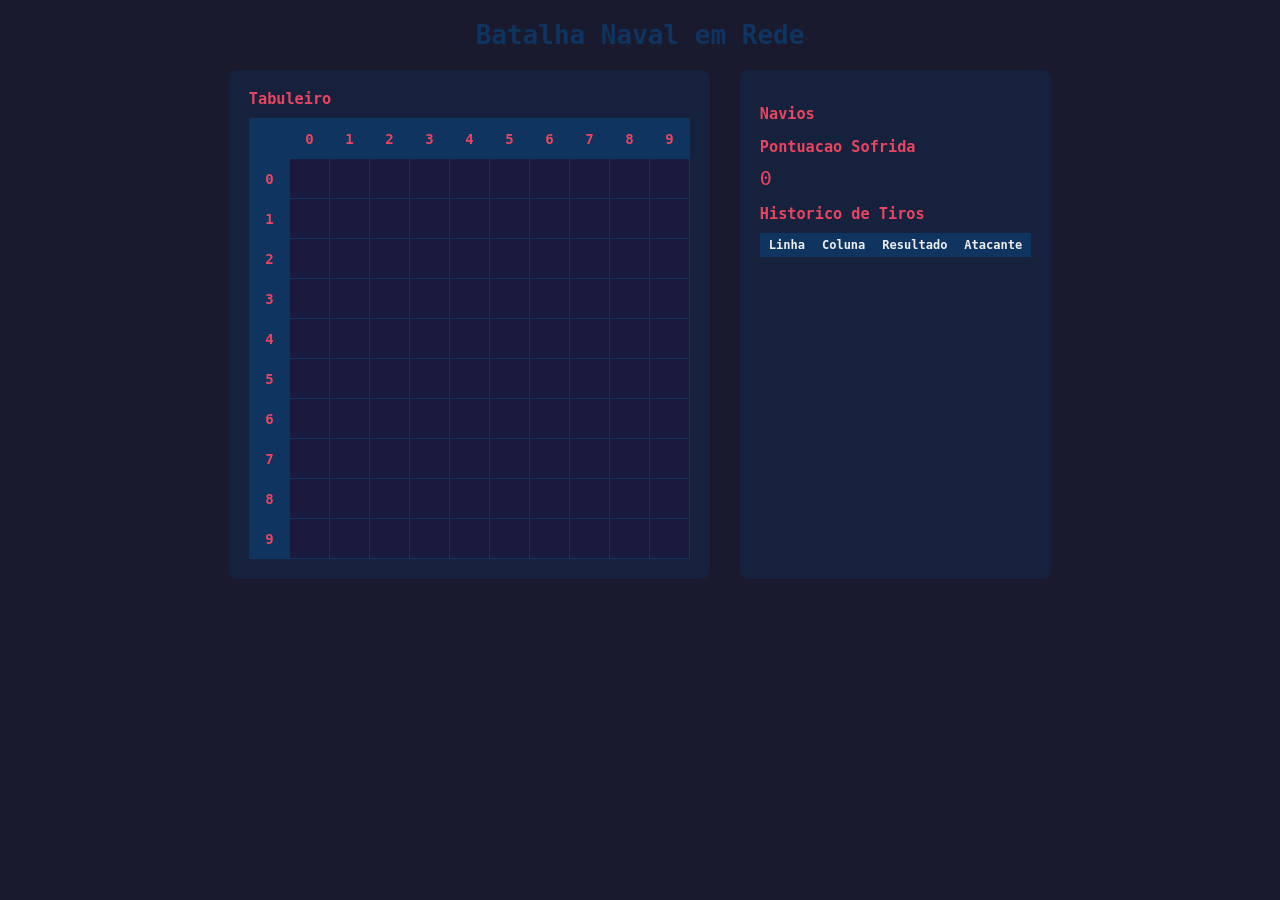
==== index.html @ 5f58ecc1 "feat: página HTML com visualização do tabuleiro e polling automático" ====
<!DOCTYPE html>
<html lang="pt-BR">
<head>
    <meta charset="UTF-8">
    <meta name="viewport" content="width=device-width, initial-scale=1.0">
    <title>Batalha Naval em Rede</title>
    <style>
        * { margin: 0; padding: 0; box-sizing: border-box; }
        body { font-family: monospace; background: #1a1a2e; color: #eee; padding: 20px; }
        h1 { text-align: center; margin-bottom: 20px; color: #0f3460; }
        .container { display: flex; gap: 30px; justify-content: center; flex-wrap: wrap; }
        .panel { background: #16213e; border-radius: 8px; padding: 20px; }

        table.board { border-collapse: collapse; }
        table.board th, table.board td {
            width: 40px; height: 40px;
            text-align: center; vertical-align: middle;
            border: 1px solid #0f3460;
            font-size: 14px;
        }
        table.board th { background: #0f3460; color: #e94560; font-weight: bold; }
        td.water { background: #1a1a3e; }
        td.ship-porta_avioes { background: #e94560; color: #fff; font-weight: bold; }
        td.ship-submarino { background: #0f81c7; color: #fff; font-weight: bold; }
        td.ship-fragata { background: #27ae60; color: #fff; font-weight: bold; }
        td.shot-agua { background: #1a1a3e; color: #555; }
        td.shot-acerto { background: #c0392b; color: #fff; }

        .info { margin-top: 15px; }
        .info h3 { color: #e94560; margin-bottom: 8px; }
        .ship-list { list-style: none; }
        .ship-list li { padding: 4px 0; }
        .ship-list .dead { text-decoration: line-through; color: #555; }
        .score { font-size: 20px; color: #e94560; margin-top: 10px; }

        table.log { border-collapse: collapse; margin-top: 10px; width: 100%; }
        table.log th, table.log td {
            border: 1px solid #0f3460; padding: 4px 8px;
            text-align: center; font-size: 12px;
        }
        table.log th { background: #0f3460; }
    </style>
</head>
<body>
    <h1>Batalha Naval em Rede</h1>
    <div class="container">
        <div class="panel">
            <h3 style="color:#e94560; margin-bottom:10px;">Tabuleiro</h3>
            <table class="board" id="board"></table>
        </div>
        <div class="panel">
            <div class="info">
                <h3>Navios</h3>
                <ul class="ship-list" id="ship-list"></ul>
            </div>
            <div class="info">
                <h3>Pontuacao Sofrida</h3>
                <div class="score" id="score">0</div>
            </div>
            <div class="info">
                <h3>Historico de Tiros</h3>
                <table class="log" id="shot-log">
                    <thead><tr><th>Linha</th><th>Coluna</th><th>Resultado</th><th>Atacante</th></tr></thead>
                    <tbody></tbody>
                </table>
            </div>
        </div>
    </div>

    <script>
        var ROWS = 10;
        var COLS = 10;

        function buildBoard() {
            var board = document.getElementById('board');
            var html = '<tr><th></th>';
            for (var c = 0; c < COLS; c++) html += '<th>' + c + '</th>';
            html += '</tr>';
            for (var r = 0; r < ROWS; r++) {
                html += '<tr><th>' + r + '</th>';
                for (var c = 0; c < COLS; c++) {
                    html += '<td id="cell-' + r + '-' + c + '" class="water"></td>';
                }
                html += '</tr>';
            }
            board.innerHTML = html;
        }

        function updateBoard(state) {
            /* Reset all cells */
            for (var r = 0; r < ROWS; r++) {
                for (var c = 0; c < COLS; c++) {
                    var cell = document.getElementById('cell-' + r + '-' + c);
                    cell.className = 'water';
                    cell.textContent = '';
                }
            }

            /* Draw ships */
            for (var i = 0; i < state.navios.length; i++) {
                var ship = state.navios[i];
                if (ship.vivo) {
                    var cell = document.getElementById('cell-' + ship.linha + '-' + ship.coluna);
                    cell.className = 'ship-' + ship.tipo;
                    cell.textContent = ship.tipo.charAt(0).toUpperCase();
                }
            }

            /* Draw shots */
            for (var i = 0; i < state.tiros.length; i++) {
                var shot = state.tiros[i];
                var cell = document.getElementById('cell-' + shot.linha + '-' + shot.coluna);
                if (shot.resultado === 'acerto') {
                    cell.className = 'shot-acerto';
                    cell.textContent = 'X';
                } else if (shot.resultado === 'agua') {
                    cell.className = 'shot-agua';
                    cell.textContent = 'O';
                }
            }

            /* Ship list */
            var list = document.getElementById('ship-list');
            var html = '';
            for (var i = 0; i < state.navios.length; i++) {
                var ship = state.navios[i];
                var cls = ship.vivo ? '' : ' class="dead"';
                var status = ship.vivo ? 'ativo' : 'destruido';
                html += '<li' + cls + '>' + ship.tipo + ' (linha ' + ship.linha + ') - ' + status + '</li>';
            }
            list.innerHTML = html;

            /* Score */
            document.getElementById('score').textContent = state.pontuacao_sofrida;

            /* Shot log */
            var tbody = document.querySelector('#shot-log tbody');
            html = '';
            for (var i = state.tiros.length - 1; i >= 0; i--) {
                var shot = state.tiros[i];
                html += '<tr><td>' + shot.linha + '</td><td>' + shot.coluna + '</td><td>' + shot.resultado + '</td><td>' + shot.atacante + '</td></tr>';
            }
            tbody.innerHTML = html;
        }

        function fetchState() {
            fetch('/estado_local')
                .then(function(res) { return res.json(); })
                .then(function(state) { updateBoard(state); })
                .catch(function(err) { console.error('Fetch error:', err); });
        }

        buildBoard();
        fetchState();
        setInterval(fetchState, 2000);
    </script>
</body>
</html>
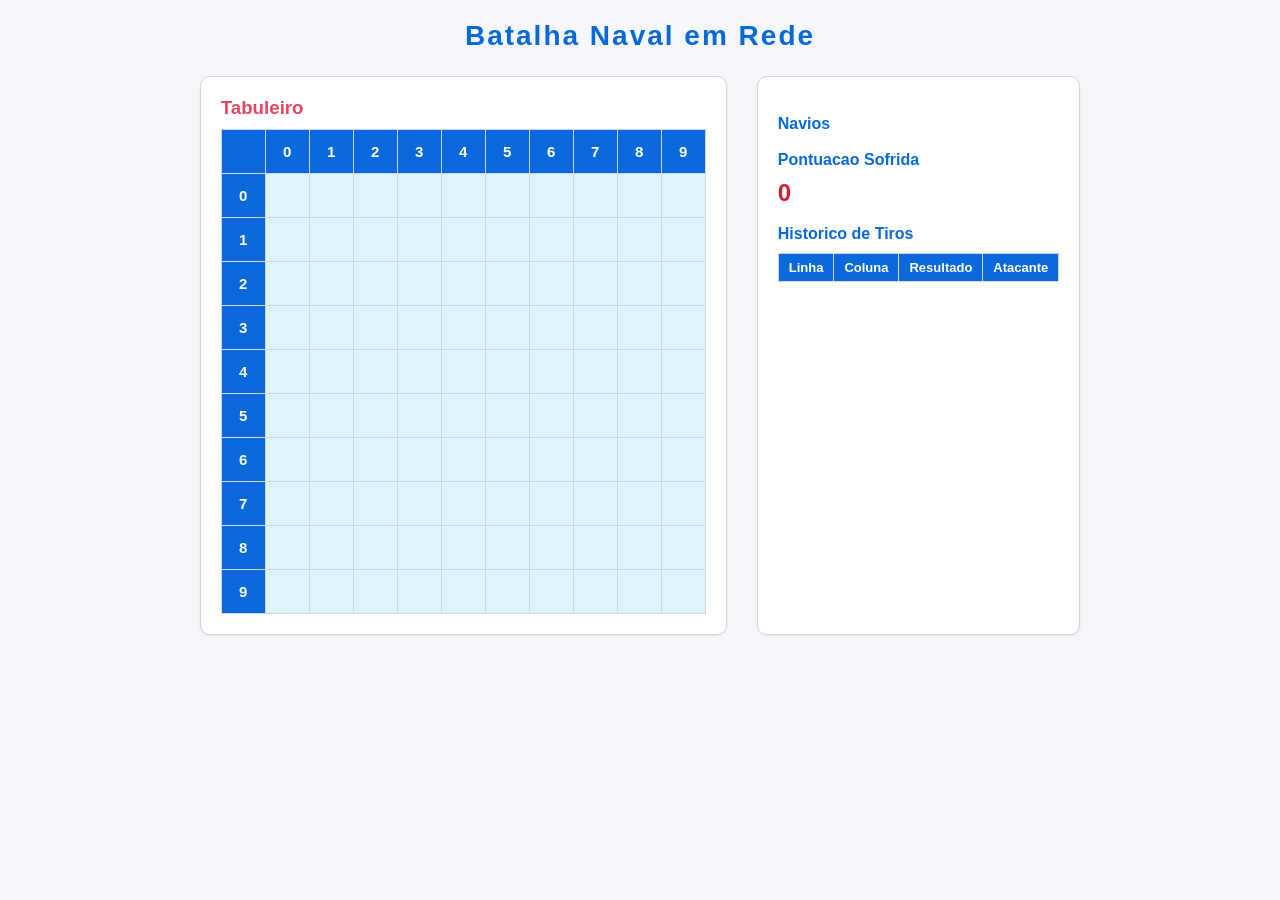
==== commit 08d0767b: "style: tema claro na página de visualização do tabuleiro" ====
--- a/index.html
+++ b/index.html
@@ -6,39 +6,42 @@
     <title>Batalha Naval em Rede</title>
     <style>
         * { margin: 0; padding: 0; box-sizing: border-box; }
-        body { font-family: monospace; background: #1a1a2e; color: #eee; padding: 20px; }
-        h1 { text-align: center; margin-bottom: 20px; color: #0f3460; }
+        body { font-family: 'Segoe UI', sans-serif; background: #f5f7fa; color: #24292f; padding: 20px; }
+        h1 { text-align: center; margin-bottom: 24px; color: #0969da; font-size: 28px; letter-spacing: 2px; }
         .container { display: flex; gap: 30px; justify-content: center; flex-wrap: wrap; }
-        .panel { background: #16213e; border-radius: 8px; padding: 20px; }
+        .panel { background: #fff; border: 1px solid #d0d7de; border-radius: 10px; padding: 20px; box-shadow: 0 1px 3px rgba(0,0,0,0.08); }
 
         table.board { border-collapse: collapse; }
         table.board th, table.board td {
-            width: 40px; height: 40px;
+            width: 44px; height: 44px;
             text-align: center; vertical-align: middle;
-            border: 1px solid #0f3460;
-            font-size: 14px;
+            border: 1px solid #d0d7de;
+            font-size: 15px;
+            transition: background 0.3s;
         }
-        table.board th { background: #0f3460; color: #e94560; font-weight: bold; }
-        td.water { background: #1a1a3e; }
-        td.ship-porta_avioes { background: #e94560; color: #fff; font-weight: bold; }
-        td.ship-submarino { background: #0f81c7; color: #fff; font-weight: bold; }
-        td.ship-fragata { background: #27ae60; color: #fff; font-weight: bold; }
-        td.shot-agua { background: #1a1a3e; color: #555; }
-        td.shot-acerto { background: #c0392b; color: #fff; }
+        table.board th { background: #0969da; color: #fff; font-weight: 600; }
+        td.water { background: #ddf4ff; }
+        td.water:hover { background: #b6e3ff; }
+        td.ship-porta_avioes { background: #cf222e; color: #fff; font-weight: bold; }
+        td.ship-submarino { background: #0969da; color: #fff; font-weight: bold; }
+        td.ship-fragata { background: #1a7f37; color: #fff; font-weight: bold; }
+        td.shot-agua { background: #eaeef2; color: #8b949e; }
+        td.shot-acerto { background: #ffebe9; color: #cf222e; font-weight: bold; }
 
-        .info { margin-top: 15px; }
-        .info h3 { color: #e94560; margin-bottom: 8px; }
+        .info { margin-top: 18px; }
+        .info h3 { color: #0969da; margin-bottom: 10px; font-size: 16px; }
         .ship-list { list-style: none; }
-        .ship-list li { padding: 4px 0; }
-        .ship-list .dead { text-decoration: line-through; color: #555; }
-        .score { font-size: 20px; color: #e94560; margin-top: 10px; }
+        .ship-list li { padding: 5px 0; font-size: 14px; }
+        .ship-list .alive { color: #1a7f37; font-weight: 600; }
+        .ship-list .dead { text-decoration: line-through; color: #8b949e; }
+        .score { font-size: 24px; color: #cf222e; margin-top: 10px; font-weight: bold; }
 
         table.log { border-collapse: collapse; margin-top: 10px; width: 100%; }
         table.log th, table.log td {
-            border: 1px solid #0f3460; padding: 4px 8px;
-            text-align: center; font-size: 12px;
+            border: 1px solid #d0d7de; padding: 6px 10px;
+            text-align: center; font-size: 13px;
         }
-        table.log th { background: #0f3460; }
+        table.log th { background: #0969da; color: #fff; }
     </style>
 </head>
 <body>
@@ -124,7 +127,7 @@
             var html = '';
             for (var i = 0; i < state.navios.length; i++) {
                 var ship = state.navios[i];
-                var cls = ship.vivo ? '' : ' class="dead"';
+                var cls = ship.vivo ? ' class="alive"' : ' class="dead"';
                 var status = ship.vivo ? 'ativo' : 'destruido';
                 html += '<li' + cls + '>' + ship.tipo + ' (linha ' + ship.linha + ') - ' + status + '</li>';
             }
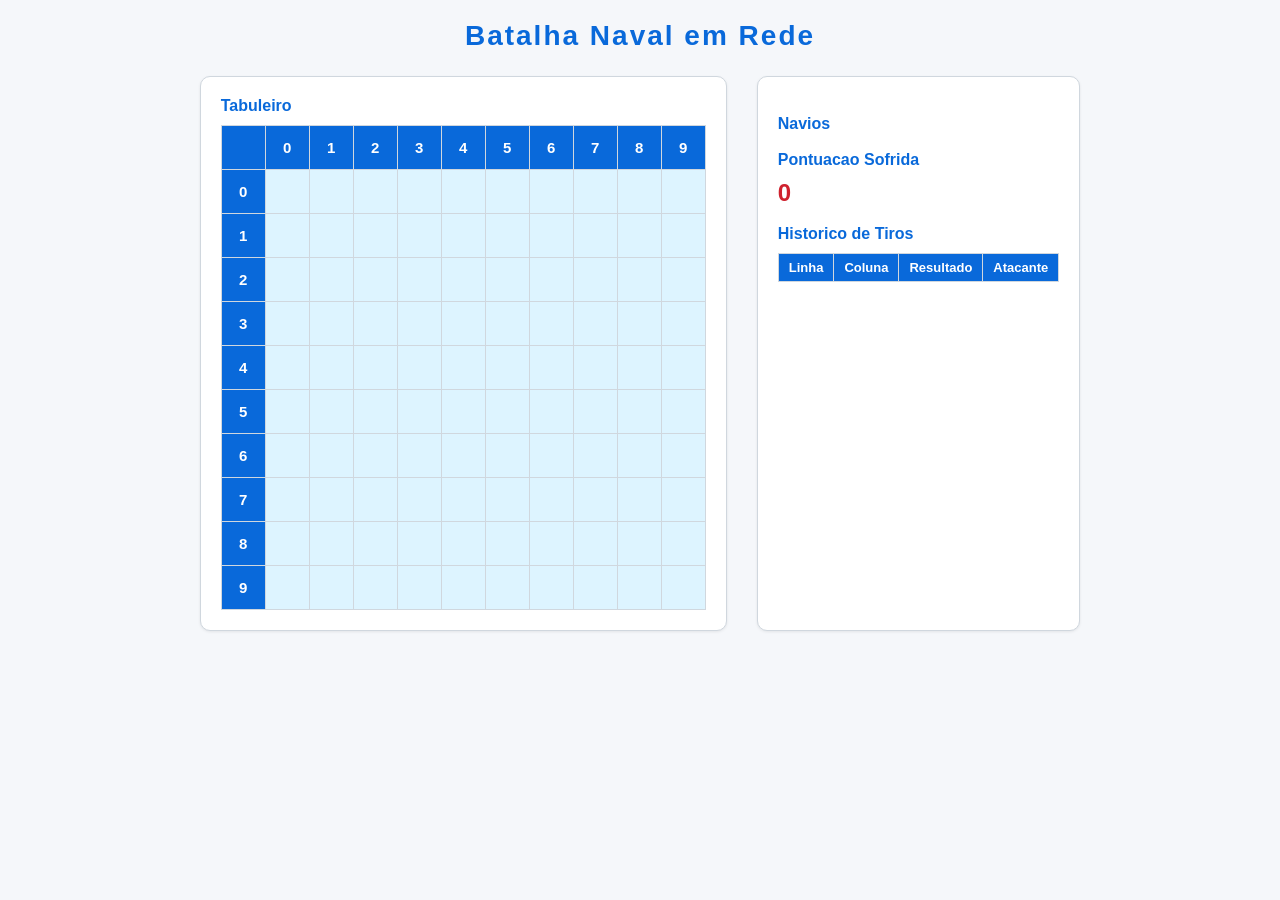
==== commit de6de973: "refactor: separa frontend em index.html, style.css e app.js" ====
--- a/index.html
+++ b/index.html
@@ -4,51 +4,13 @@
     <meta charset="UTF-8">
     <meta name="viewport" content="width=device-width, initial-scale=1.0">
     <title>Batalha Naval em Rede</title>
-    <style>
-        * { margin: 0; padding: 0; box-sizing: border-box; }
-        body { font-family: 'Segoe UI', sans-serif; background: #f5f7fa; color: #24292f; padding: 20px; }
-        h1 { text-align: center; margin-bottom: 24px; color: #0969da; font-size: 28px; letter-spacing: 2px; }
-        .container { display: flex; gap: 30px; justify-content: center; flex-wrap: wrap; }
-        .panel { background: #fff; border: 1px solid #d0d7de; border-radius: 10px; padding: 20px; box-shadow: 0 1px 3px rgba(0,0,0,0.08); }
-
-        table.board { border-collapse: collapse; }
-        table.board th, table.board td {
-            width: 44px; height: 44px;
-            text-align: center; vertical-align: middle;
-            border: 1px solid #d0d7de;
-            font-size: 15px;
-            transition: background 0.3s;
-        }
-        table.board th { background: #0969da; color: #fff; font-weight: 600; }
-        td.water { background: #ddf4ff; }
-        td.water:hover { background: #b6e3ff; }
-        td.ship-porta_avioes { background: #cf222e; color: #fff; font-weight: bold; }
-        td.ship-submarino { background: #0969da; color: #fff; font-weight: bold; }
-        td.ship-fragata { background: #1a7f37; color: #fff; font-weight: bold; }
-        td.shot-agua { background: #eaeef2; color: #8b949e; }
-        td.shot-acerto { background: #ffebe9; color: #cf222e; font-weight: bold; }
-
-        .info { margin-top: 18px; }
-        .info h3 { color: #0969da; margin-bottom: 10px; font-size: 16px; }
-        .ship-list { list-style: none; }
-        .ship-list li { padding: 5px 0; font-size: 14px; }
-        .ship-list .alive { color: #1a7f37; font-weight: 600; }
-        .ship-list .dead { text-decoration: line-through; color: #8b949e; }
-        .score { font-size: 24px; color: #cf222e; margin-top: 10px; font-weight: bold; }
-
-        table.log { border-collapse: collapse; margin-top: 10px; width: 100%; }
-        table.log th, table.log td {
-            border: 1px solid #d0d7de; padding: 6px 10px;
-            text-align: center; font-size: 13px;
-        }
-        table.log th { background: #0969da; color: #fff; }
-    </style>
+    <link rel="stylesheet" href="/style.css">
 </head>
 <body>
     <h1>Batalha Naval em Rede</h1>
     <div class="container">
         <div class="panel">
-            <h3 style="color:#e94560; margin-bottom:10px;">Tabuleiro</h3>
+            <h3 class="info-title">Tabuleiro</h3>
             <table class="board" id="board"></table>
         </div>
         <div class="panel">
@@ -63,99 +25,19 @@
             <div class="info">
                 <h3>Historico de Tiros</h3>
                 <table class="log" id="shot-log">
-                    <thead><tr><th>Linha</th><th>Coluna</th><th>Resultado</th><th>Atacante</th></tr></thead>
+                    <thead>
+                        <tr>
+                            <th>Linha</th>
+                            <th>Coluna</th>
+                            <th>Resultado</th>
+                            <th>Atacante</th>
+                        </tr>
+                    </thead>
                     <tbody></tbody>
                 </table>
             </div>
         </div>
     </div>
-
-    <script>
-        var ROWS = 10;
-        var COLS = 10;
-
-        function buildBoard() {
-            var board = document.getElementById('board');
-            var html = '<tr><th></th>';
-            for (var c = 0; c < COLS; c++) html += '<th>' + c + '</th>';
-            html += '</tr>';
-            for (var r = 0; r < ROWS; r++) {
-                html += '<tr><th>' + r + '</th>';
-                for (var c = 0; c < COLS; c++) {
-                    html += '<td id="cell-' + r + '-' + c + '" class="water"></td>';
-                }
-                html += '</tr>';
-            }
-            board.innerHTML = html;
-        }
-
-        function updateBoard(state) {
-            /* Reset all cells */
-            for (var r = 0; r < ROWS; r++) {
-                for (var c = 0; c < COLS; c++) {
-                    var cell = document.getElementById('cell-' + r + '-' + c);
-                    cell.className = 'water';
-                    cell.textContent = '';
-                }
-            }
-
-            /* Draw ships */
-            for (var i = 0; i < state.navios.length; i++) {
-                var ship = state.navios[i];
-                if (ship.vivo) {
-                    var cell = document.getElementById('cell-' + ship.linha + '-' + ship.coluna);
-                    cell.className = 'ship-' + ship.tipo;
-                    cell.textContent = ship.tipo.charAt(0).toUpperCase();
-                }
-            }
-
-            /* Draw shots */
-            for (var i = 0; i < state.tiros.length; i++) {
-                var shot = state.tiros[i];
-                var cell = document.getElementById('cell-' + shot.linha + '-' + shot.coluna);
-                if (shot.resultado === 'acerto') {
-                    cell.className = 'shot-acerto';
-                    cell.textContent = 'X';
-                } else if (shot.resultado === 'agua') {
-                    cell.className = 'shot-agua';
-                    cell.textContent = 'O';
-                }
-            }
-
-            /* Ship list */
-            var list = document.getElementById('ship-list');
-            var html = '';
-            for (var i = 0; i < state.navios.length; i++) {
-                var ship = state.navios[i];
-                var cls = ship.vivo ? ' class="alive"' : ' class="dead"';
-                var status = ship.vivo ? 'ativo' : 'destruido';
-                html += '<li' + cls + '>' + ship.tipo + ' (linha ' + ship.linha + ') - ' + status + '</li>';
-            }
-            list.innerHTML = html;
-
-            /* Score */
-            document.getElementById('score').textContent = state.pontuacao_sofrida;
-
-            /* Shot log */
-            var tbody = document.querySelector('#shot-log tbody');
-            html = '';
-            for (var i = state.tiros.length - 1; i >= 0; i--) {
-                var shot = state.tiros[i];
-                html += '<tr><td>' + shot.linha + '</td><td>' + shot.coluna + '</td><td>' + shot.resultado + '</td><td>' + shot.atacante + '</td></tr>';
-            }
-            tbody.innerHTML = html;
-        }
-
-        function fetchState() {
-            fetch('/estado_local')
-                .then(function(res) { return res.json(); })
-                .then(function(state) { updateBoard(state); })
-                .catch(function(err) { console.error('Fetch error:', err); });
-        }
-
-        buildBoard();
-        fetchState();
-        setInterval(fetchState, 2000);
-    </script>
+    <script src="/app.js"></script>
 </body>
 </html>
--- a/style.css
+++ b/style.css
@@ -0,0 +1,157 @@
+* {
+    margin: 0;
+    padding: 0;
+    box-sizing: border-box;
+}
+
+body {
+    font-family: 'Segoe UI', sans-serif;
+    background: #f5f7fa;
+    color: #24292f;
+    padding: 20px;
+}
+
+h1 {
+    text-align: center;
+    margin-bottom: 24px;
+    color: #0969da;
+    font-size: 28px;
+    letter-spacing: 2px;
+}
+
+.container {
+    display: flex;
+    gap: 30px;
+    justify-content: center;
+    flex-wrap: wrap;
+}
+
+.panel {
+    background: #fff;
+    border: 1px solid #d0d7de;
+    border-radius: 10px;
+    padding: 20px;
+    box-shadow: 0 1px 3px rgba(0, 0, 0, 0.08);
+}
+
+/* Board */
+table.board {
+    border-collapse: collapse;
+}
+
+table.board th,
+table.board td {
+    width: 44px;
+    height: 44px;
+    text-align: center;
+    vertical-align: middle;
+    border: 1px solid #d0d7de;
+    font-size: 15px;
+    transition: background 0.3s;
+}
+
+table.board th {
+    background: #0969da;
+    color: #fff;
+    font-weight: 600;
+}
+
+td.water {
+    background: #ddf4ff;
+}
+
+td.water:hover {
+    background: #b6e3ff;
+}
+
+td.ship-porta_avioes {
+    background: #cf222e;
+    color: #fff;
+    font-weight: bold;
+}
+
+td.ship-submarino {
+    background: #0969da;
+    color: #fff;
+    font-weight: bold;
+}
+
+td.ship-fragata {
+    background: #1a7f37;
+    color: #fff;
+    font-weight: bold;
+}
+
+td.shot-agua {
+    background: #eaeef2;
+    color: #8b949e;
+}
+
+td.shot-acerto {
+    background: #ffebe9;
+    color: #cf222e;
+    font-weight: bold;
+}
+
+/* Info panel */
+.info {
+    margin-top: 18px;
+}
+
+.info-title {
+    color: #0969da;
+    margin-bottom: 10px;
+    font-size: 16px;
+}
+
+.info h3 {
+    color: #0969da;
+    margin-bottom: 10px;
+    font-size: 16px;
+}
+
+.ship-list {
+    list-style: none;
+}
+
+.ship-list li {
+    padding: 5px 0;
+    font-size: 14px;
+}
+
+.ship-list .alive {
+    color: #1a7f37;
+    font-weight: 600;
+}
+
+.ship-list .dead {
+    text-decoration: line-through;
+    color: #8b949e;
+}
+
+.score {
+    font-size: 24px;
+    color: #cf222e;
+    margin-top: 10px;
+    font-weight: bold;
+}
+
+/* Shot log */
+table.log {
+    border-collapse: collapse;
+    margin-top: 10px;
+    width: 100%;
+}
+
+table.log th,
+table.log td {
+    border: 1px solid #d0d7de;
+    padding: 6px 10px;
+    text-align: center;
+    font-size: 13px;
+}
+
+table.log th {
+    background: #0969da;
+    color: #fff;
+}
